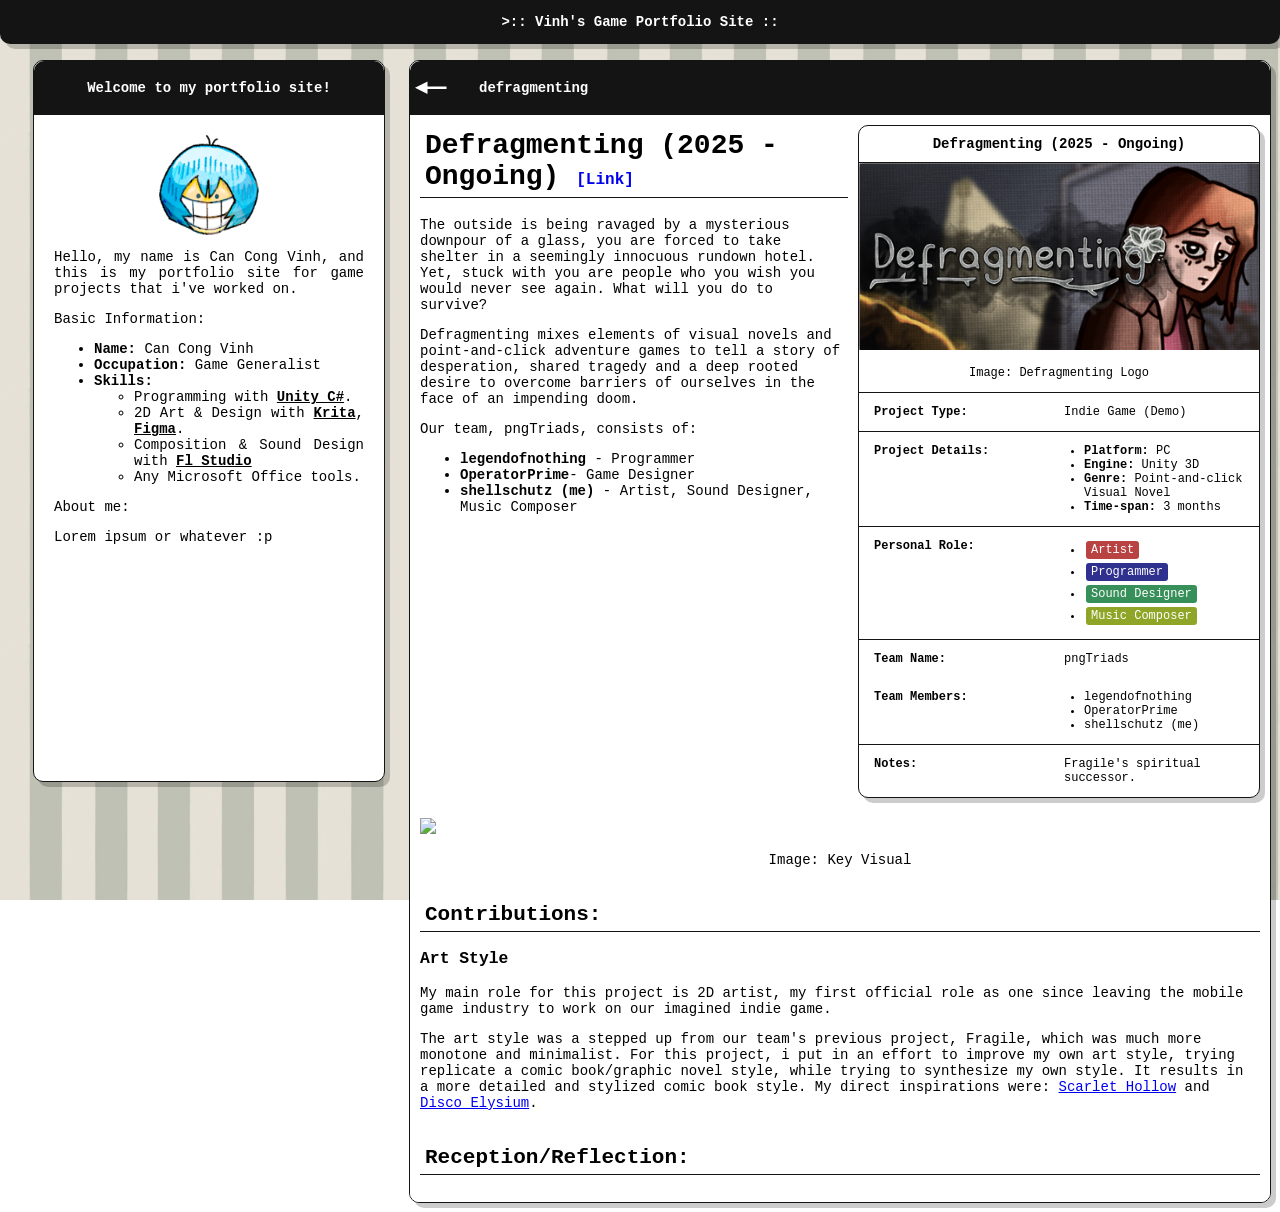
==== page-test.html @ ab032779 "pushing" ====
<!DOCTYPE html>
<html lang="en">
<head>
  <meta charset="UTF-8">
  <meta name="viewport" content="width=device-width, initial-scale=1.0">
  <title>Vinh's Portfolio</title>
  <link rel="stylesheet" href="styles.css">
  <script src="scripts.js" defer></script>
</head>
<body>
    <div class="header">
        <p>>:: Vinh's Game Portfolio Site ::</p>
    </div>
    <div class="sidebar">
        <div class="sidebar-header">
            <p>Welcome to my portfolio site!</p>
        </div>
        <div class="sidebar-content">
            <div class="sidebar-avatar">
                <img src="images/rei moji.png" class="avatar" width="100" height="100"/>
            </div>
            <div class="sidebar-description">
                <p>Hello, my name is Can Cong Vinh, and this is my portfolio site for game projects that i've worked on.</p>
                <p>Basic Information:</p>
                    <ul>
                        <li><b>Name:</b> Can Cong Vinh</li>
                        <li><b>Occupation:</b> Game Generalist</li>
                        <li><b>Skills:</b>
                            <ul>
                                <li>Programming with <b><u>Unity C#</u></b>.</li>
                                <li>2D Art & Design with <b><u>Krita</u></b>, <b><u>Figma</u></b>.</li>
                                <li>Composition & Sound Design with <b><u>Fl Studio</u></b></li>
                                <li>Any Microsoft Office tools.</li>
                            </ul>
                        </li>
                    </ul>
                </p>
                <p>About me:
                <p>Lorem ipsum or whatever :p</p>
                </p>
                </p>
            </div>
        </div>
    </div>
    <div class="main">
        <project-overview title="defragmenting" docSource="pages/defragmenting.html"></project-overview>
    </div>
</body>
</html>
---- styles.css ----
:root
{
    --primary-color: rgb(20, 20, 20, 1);
    --shadow-color: rgb(0, 0, 0, 0.2);
    --shadow-size: 5px;
    --border-strength: 1px;
    --fade-in-anim-time: 0.75s;
}

body{
    display: flex;
    flex-direction: column;
    font-size: 14px;
    font-family:'Courier', Courier, monospace;
    background: rgb(255, 255, 255);
    filter: blur(10);
    background-image: url(images/stripe-texture.jpg);
    background-size: 20%;
    background-repeat: repeat;
    background-position: 0% 100%;
    background-attachment: fixed;
}

.overlay{
    position: fixed; 
    width: 100%; 
    height: 100%; 
    top: 0;
    left: 0;
    right: 0;
    bottom: 0;
    background-image: url(images/paper-texture3.gif);
    background-size: 15%;
    background-blend-mode: overlay;
    opacity: 0;
    z-index: 5; 
    pointer-events: none;
}


.sidebar {
    position: fixed;
    width: 350px;
    min-height: 80vh;
    border: var(--border-strength) solid var(--primary-color);
    background: white;
    top: 10px;
    margin-top: 50px;
    margin-left: 25px;
    box-shadow: var(--shadow-size) var(--shadow-size) var(--shadow-color);
    border-radius: 10px;
    z-index: 4;
    animation: main-init var(--fade-in-anim-time) forwards ease;
}

.sidebar-content
{
    padding: 20px;
}

.sidebar-header{
    position:relative;
    padding: 5px;
    text-align: center;
    font-weight: bold;
    background: var(--primary-color);
    color: white;
    border-radius: 10px 10px 0px 0px;
}

.sidebar-avatar {
    display: flex;
    flex-direction: column;
    align-items: center;
    justify-content: center;
}

.sidebar-description {
    text-align: justify;
}

.header {
    position: fixed;
    top: 0;
    left: 0;
    width: 100%;
    text-align: center;
    font-weight: bold;
    background: var(--primary-color);
    color: white;
    border-radius: 0 0 10px 10px;
    box-shadow: var(--shadow-size) var(--shadow-size) var(--shadow-color);
    margin-bottom: 10px;
    z-index: 3;
}

.main{
    border: var(--border-strength) solid rgb(0, 0, 0, 0);
    margin-top: calc(50px + var(--border-strength));
    margin-left: 400px;
    top: 10px;
    z-index: 2;
    
    opacity: 0;
    animation: main-init var(--fade-in-anim-time) forwards ease;
    animation-delay: var(--fade-in-anim-time);
}

@keyframes main-init
{
    from{
        opacity: 0;
        transform: translate(0, 30px);
    }
    to{
        opacity: 1;
        transform: translate(0, 0);
    }
}

.main-header{
    font-weight: bold;
    background: var(--primary-color);
    color: white;
    padding: 5px;
    box-shadow: var(--shadow-size) var(--shadow-size) var(--shadow-color);
    border-radius: 10px;
}

.main-projects{
    display: flex;
    flex-wrap: wrap;
    gap: 20px;
    margin-top: 20px;
}

.project-categories
{
    opacity: 0;
    animation: main-init var(--fade-in-anim-time) forwards ease;
}

.project a {
    border: var(--border-strength) solid var(--primary-color);
    border-radius: 10px;
    background: white;
    padding: 10px;
    min-width: 300px;
    min-height: 250px;
    display: flex;
    flex-direction: column;
    align-items: center;
    justify-content: center;
    color: black;
    text-decoration: none;
    box-shadow: var(--shadow-size) var(--shadow-size) var(--shadow-color);
    overflow: auto;
}

.project a:hover {
    animation: wobble-effect 1.5s infinite ease-in-out;
    /*
    animation: hover-project 0.5s forwards ease;
    */
}

.project img {
    border-radius: 10px;
}

.project .tag{
    font-size: 11px;
}

.project-tags{
    max-width: 300px;
    text-align: center;
}

.project-view {
    background: white;
    border: var(--border-strength) solid var(--primary-color);
    box-shadow: var(--shadow-size) var(--shadow-size) var(--shadow-color);
    border-radius: 10px;
    animation: main-init var(--fade-in-anim-time) forwards ease;
    min-height: 80vh;
    display: block;
    overflow: auto;
}

.project-view-header
{
    position:relative;
    padding: 5px;
    text-align: center;
    font-weight: bold;
    background: var(--primary-color);
    color: white;
    border-radius: 10px 10px 0px 0px;
    display: flex;
    flex-direction: row;
}

#back-button
{
    display: flex;
    flex-direction: column;
    justify-content: center;
}

.project-view-content
{
    padding: 10px;
}

.project-view-content #title
{
    border-bottom: var(--border-strength) solid var(--primary-color);
    display: flow-root;
    padding: 5px;
    margin-top: 0;
}

.project-view-content #title-link
{
    text-decoration: none;
    font-size: medium;
}

.project-view-content #title-link:hover
{
    text-decoration: underline;
    font-size: medium;
}

.project-view-infobox{
    float: right;
    border: var(--border-strength) solid var(--primary-color);
    border-radius: 10px;
    width: 400px;
    min-height: 60vh;
    margin-left: 10px;
    margin-bottom: 20px;
    box-shadow: var(--shadow-size) var(--shadow-size) var(--shadow-color);
    text-align: center;
    background-color: white;
    font-size: 12px;
}

div#divider{
    margin: 1px;
    padding: 1px;
    border-bottom: var(--border-strength) solid var(--primary-color);
    display: flow-root;
}

.project-view-infobox div#info{
    display: flex;
    flex-direction: row;
    padding-left: 10px;
    padding-right: 10px;
    text-align: left;
    border-top: var(--border-strength) solid var(--primary-color);
}

.project-view-infobox div#info p{
    margin-left: 5px;
    margin-right: 5px;
    flex: 1;
}

.project-view-infobox div#info ul{
    margin-left: 5px;
    margin-right: 5px;
    flex: 1;
}

.project-view-infobox h3{
    position:relative;
    margin-top: 0;
    margin-bottom: 0;
    padding: 10px;
    text-align: center;
    font-weight: bold;
    border-radius: 10px 10px 0px 0px;
    border-bottom: var(--border-strength) solid var(--primary-color);
}

.project-view-infobox img{
    max-height: 200px;
    object-fit: cover;
    width: 100%;
}

.project-view-infobox video{
    max-height: 200px;
    object-fit: cover;
    width: 100%;
}

.project-view-infobox iframe{
    max-height: 200px;
    object-fit: cover;
    width: 100%;
}

.tag {
    display: inline-block;
    background: rgb(0, 0, 0);
    color: white;
    padding: 2px 5px;
    margin-top: 5px;
    margin: 2px 2px;
    border-radius: 3px;
    font-size: 12px;
}

.tag#artist {
    background: rgb(185, 66, 66);
}

.tag#programmer {
    background: rgb(48, 48, 143);
}

.tag#game\ designer {
    background: rgb(184, 127, 41);
}

.tag#sound\ designer {
    background: rgb(55, 143, 89);
}

.tag#music\ composer {
    background: rgb(142, 165, 39);
}

#annotated-media{
    text-align: center; 
    align-items: center;
}

#annotated-media img{
    max-width: 400px;
}

#annotated-media video{
    max-width: 400px;
}

#media-container{
    display: flex; 
    flex-direction: row; 
    justify-content: center; 
    gap:20px
}

@keyframes hover-project {
    from {
        transform: translate(0, 0) rotate(0deg) scale(1, 1);
    }
    to {
        transform: translate(0, -20px) rotate(0deg) scale(1.1, 1.1);
    }
}

@keyframes show-element {
    from {
        opacity: 0;
    }
    to {
        opacity: 1;
    }
}

@keyframes wobble-effect {
  0% { transform: translate(0, 0) rotate(0deg); }
  15% { transform: translate(0, 5px) rotate(-1deg); }
  30% { transform: translate(5px, -5px) rotate(1deg); }
  45% { transform: translate(-5px, -5px) rotate(-1deg); }
  60% { transform: translate(5px, 5px) rotate(1deg); }
  75% { transform: translate(-5px, 0) rotate(-0.5deg); }
  100% { transform: translate(0, 0) rotate(0deg); }
}

.wobble-all {
  animation: wobble-effect 2s infinite ease-in-out;
}
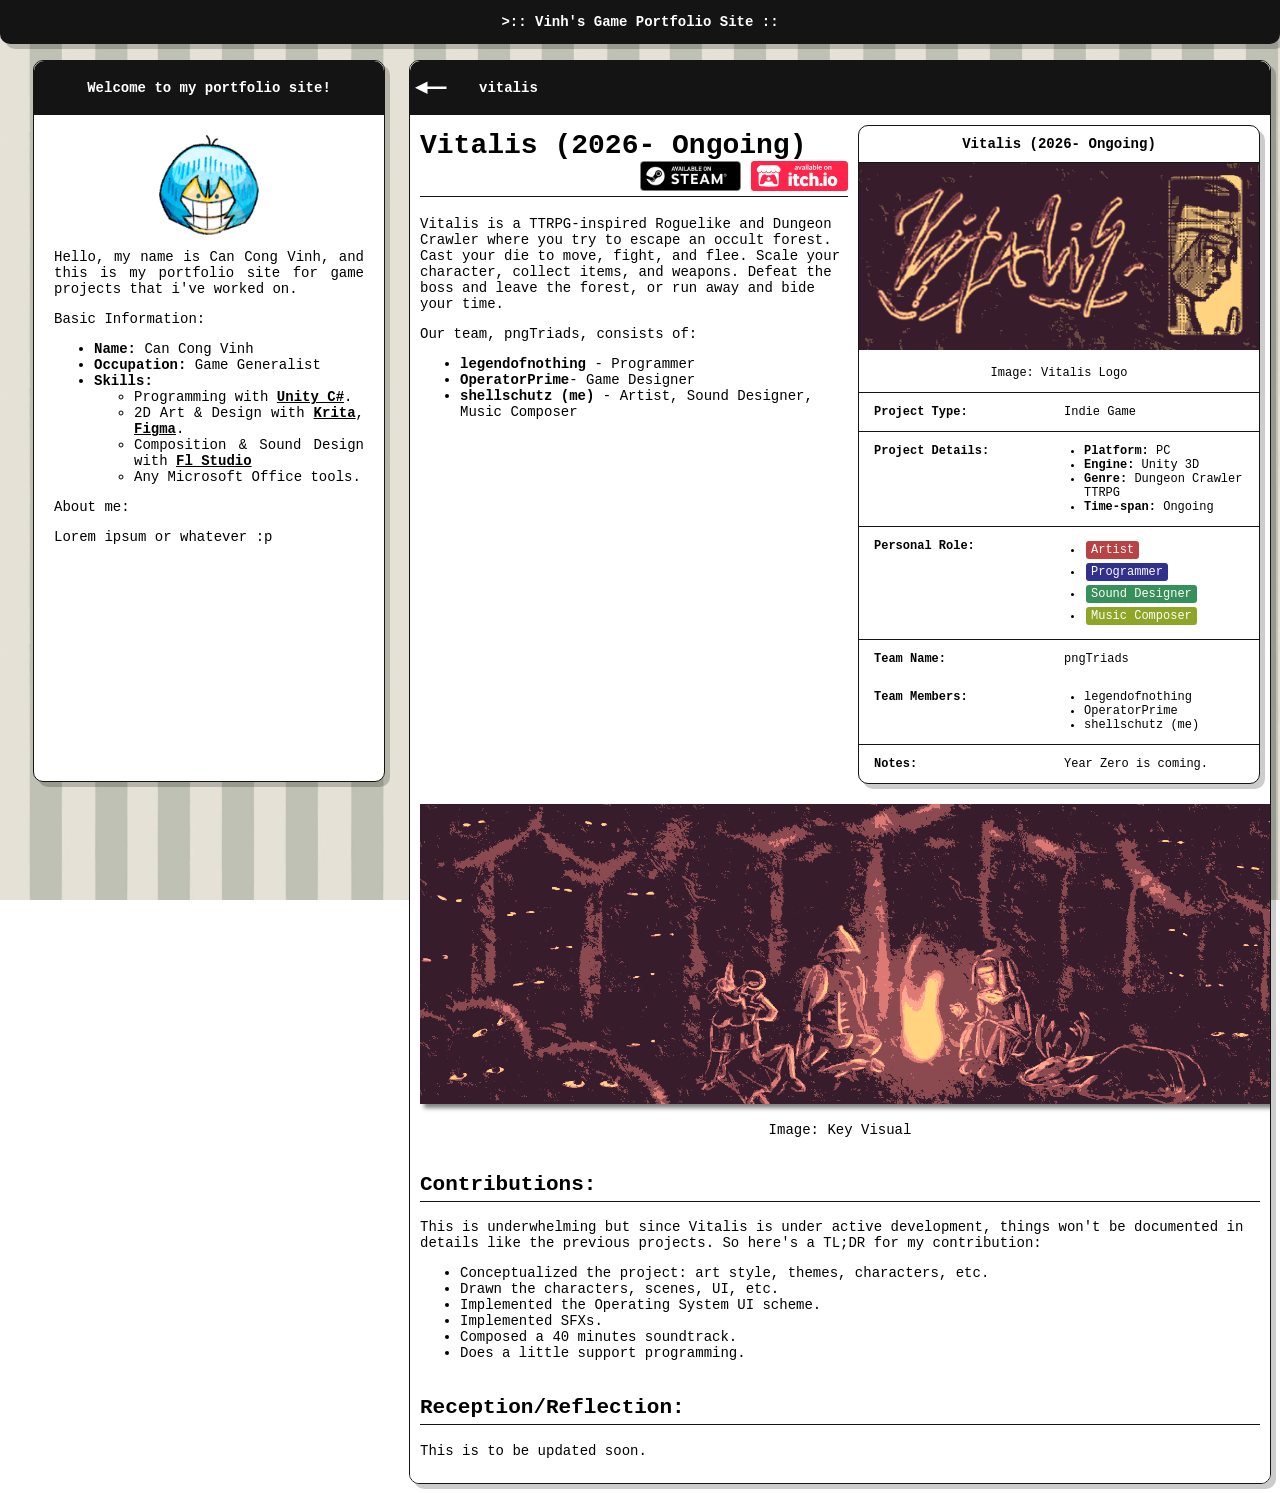
==== commit f614d3ff: "vitalis & defragmenting" ====
--- a/page-test.html
+++ b/page-test.html
@@ -43,7 +43,7 @@
         </div>
     </div>
     <div class="main">
-        <project-overview title="defragmenting" docSource="pages/defragmenting.html"></project-overview>
+        <project-overview title="vitalis" docSource="pages/vitalis.html"></project-overview>
     </div>
 </body>
 </html>
--- a/styles.css
+++ b/styles.css
@@ -217,7 +217,8 @@
 {
     border-bottom: var(--border-strength) solid var(--primary-color);
     display: flow-root;
-    padding: 5px;
+    padding-top: 5px;
+    padding-bottom: 5px;
     margin-top: 0;
 }
 
@@ -225,12 +226,28 @@
 {
     text-decoration: none;
     font-size: medium;
+    vertical-align: middle;
+    float: right;
+    margin-left: 10px;
+}
+
+.project-view-content #title-link img
+{
+    max-height: 30px;
+    vertical-align: middle;
 }
 
 .project-view-content #title-link:hover
 {
     text-decoration: underline;
     font-size: medium;
+    animation: link-hover 1.5s infinite ease-in-out;
+}
+
+@keyframes link-hover{
+    0% { transform: scale(1,1); }
+    50% { transform: scale(1.15,1.15); }
+    100% { transform: scale(1,1); }
 }
 
 .project-view-infobox{
@@ -342,17 +359,27 @@
 
 #annotated-media img{
     max-width: 400px;
+    max-height: 300px;
+    aspect-ratio: initial;
+    filter: drop-shadow(4px 4px 2px rgba(0, 0, 0, 0.5));
 }
 
 #annotated-media video{
     max-width: 400px;
+    max-height: 300px;
+    aspect-ratio: initial;
+    filter: drop-shadow(4px 4px 2px rgba(0, 0, 0, 0.5));
+}
+
+#annotated-media audio{
+    filter: drop-shadow(4px 4px 2px rgba(0, 0, 0, 0.5));
 }
 
 #media-container{
     display: flex; 
     flex-direction: row; 
     justify-content: center; 
-    gap:20px
+    gap:20px;
 }
 
 @keyframes hover-project {
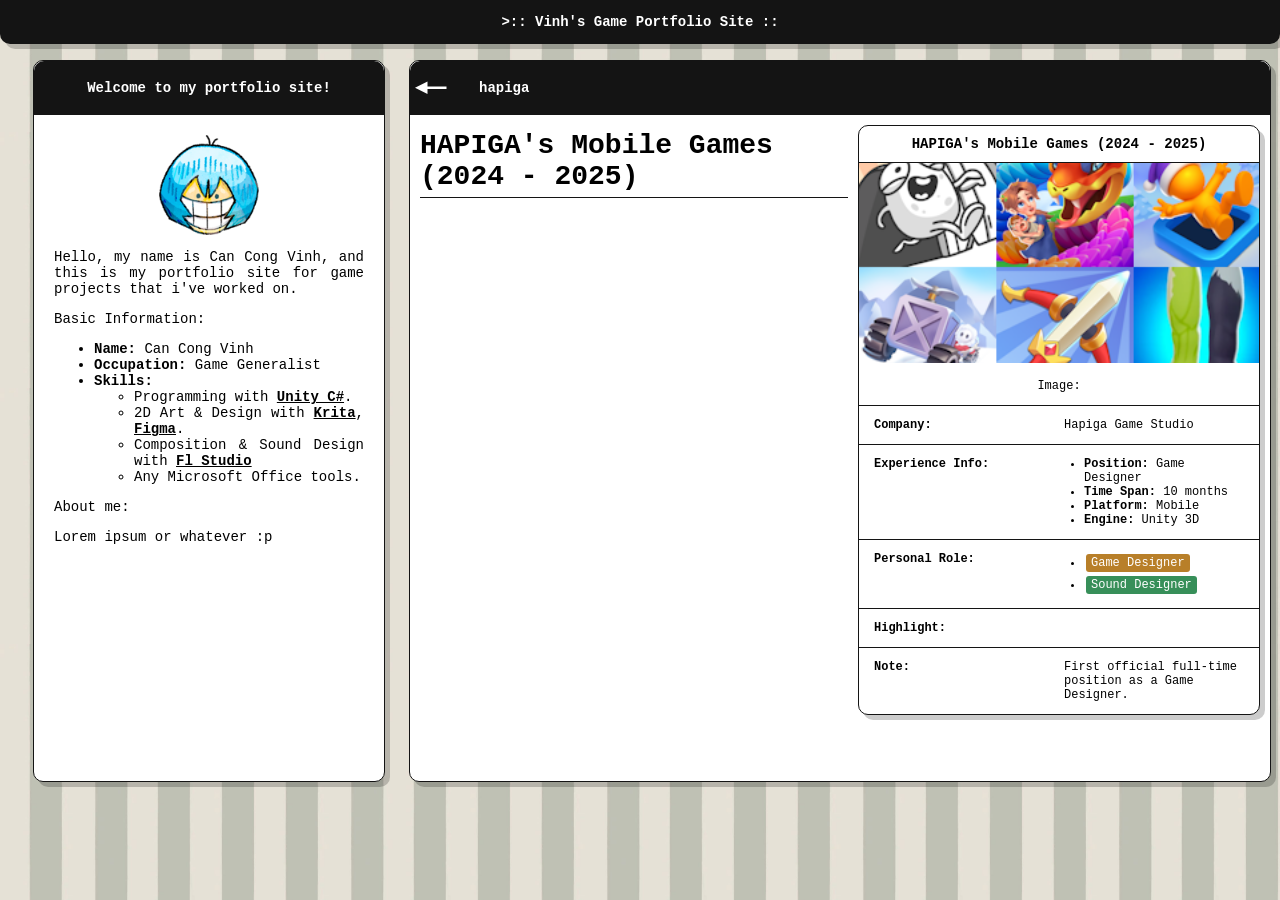
==== commit 98db94c6: "professiona wip" ====
--- a/page-test.html
+++ b/page-test.html
@@ -43,7 +43,7 @@
         </div>
     </div>
     <div class="main">
-        <project-overview title="vitalis" docSource="pages/vitalis.html"></project-overview>
+        <project-overview title="hapiga" docSource="pages/hapiga.html"></project-overview>
     </div>
 </body>
 </html>
